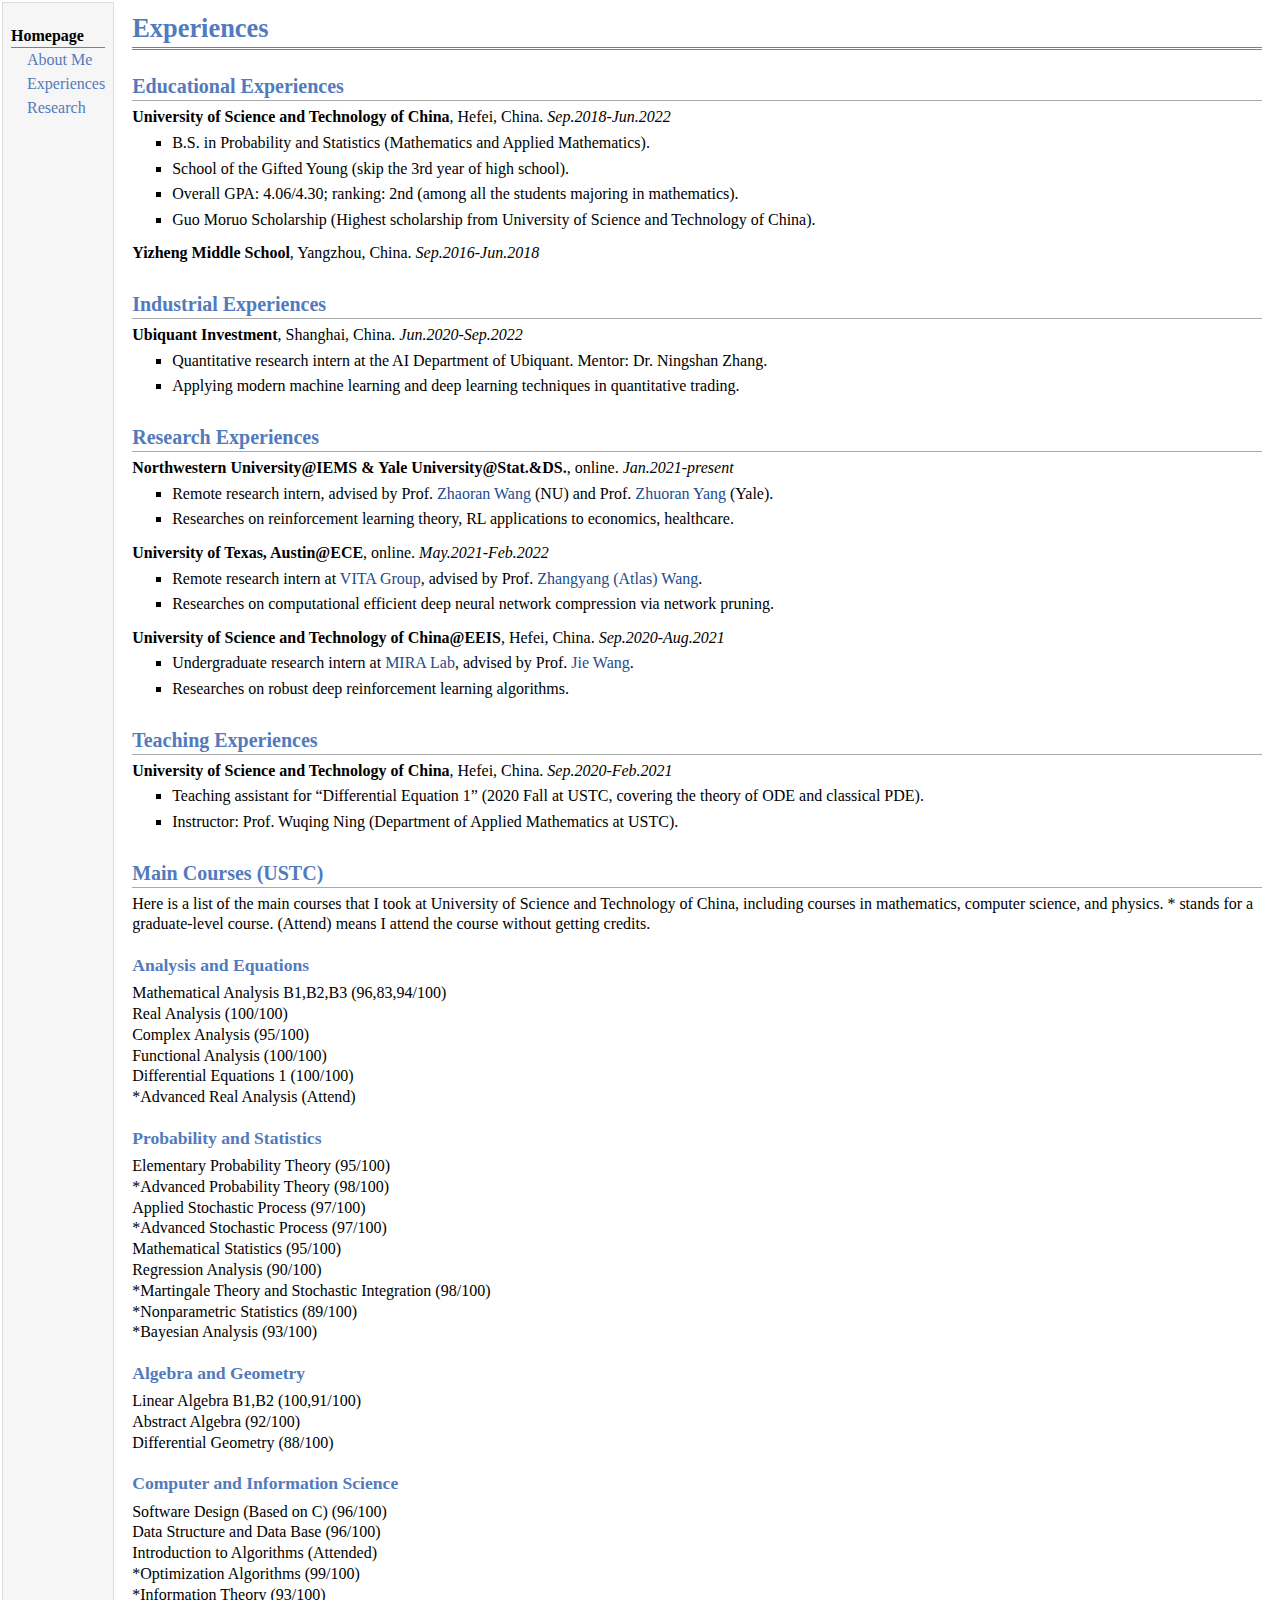
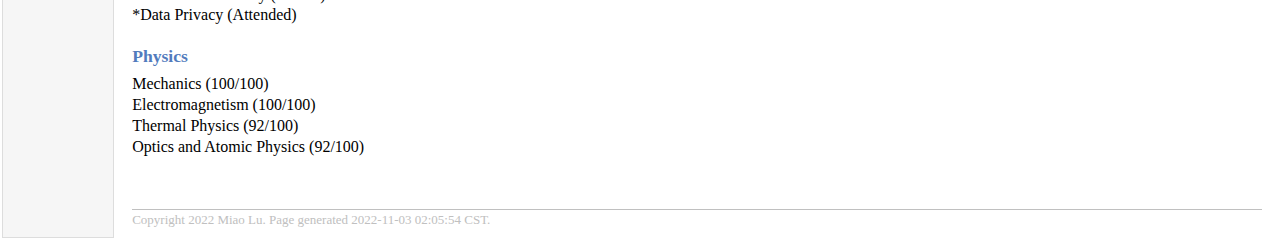
==== experiences.html @ f39a1442 "Add files via upload" ====
<!DOCTYPE html PUBLIC "-//W3C//DTD XHTML 1.1//EN"
  "http://www.w3.org/TR/xhtml11/DTD/xhtml11.dtd">
<html xmlns="http://www.w3.org/1999/xhtml" xml:lang="en">
<head>
<meta name="generator" content="jemdoc, see http://jemdoc.jaboc.net/" />
<meta http-equiv="Content-Type" content="text/html;charset=utf-8" />
<link rel="stylesheet" href="jemdoc.css" type="text/css" />
<title>Experiences</title>
</head>
<body>
<table summary="Table for page layout." id="tlayout">
<tr valign="top">
<td id="layout-menu">
<div class="menu-category">Homepage</div>
<div class="menu-item"><a href="index.html">About&nbsp;Me</a></div>
<div class="menu-item"><a href="experiences.html">Experiences</a></div>
<div class="menu-item"><a href="research.html">Research</a></div>
</td>
<td id="layout-content">
<div id="toptitle">
<h1>Experiences</h1>
</div>
<h2>Educational Experiences</h2>
<p><b>University of Science and Technology of China</b>, Hefei, China. <i>Sep.2018-Jun.2022</i></p>
<ul>
<li><p>B.S. in Probability and Statistics (Mathematics and Applied Mathematics).</p>
</li>
<li><p>School of the Gifted Young (skip the 3rd year of high school).</p>
</li>
<li><p>Overall GPA: 4.06/4.30; ranking: 2nd (among all the students majoring in mathematics).</p>
</li>
<li><p>Guo Moruo Scholarship (Highest scholarship from University of Science and Technology of China).</p>
</li>
</ul>
<p><b>Yizheng Middle School</b>, Yangzhou, China. <i>Sep.2016-Jun.2018</i></p>
<h2>Industrial Experiences </h2>
<p><b>Ubiquant Investment</b>, Shanghai, China. <i>Jun.2020-Sep.2022</i></p>
<ul>
<li><p>Quantitative research intern at the AI Department of Ubiquant. Mentor: Dr. Ningshan Zhang.</p>
</li>
<li><p>Applying modern machine learning and deep learning techniques in quantitative trading.</p>
</li>
</ul>
<h2>Research Experiences </h2>
<p><b>Northwestern University@IEMS & Yale University@Stat.&DS.</b>, online. <i>Jan.2021-present</i></p>
<ul>
<li><p>Remote research intern, advised by Prof. <a href="https://zhaoranwang.github.io">Zhaoran Wang</a> (NU) and Prof. <a href="https://scholar.google.com/citations?user=k7NgVSUAAAAJ&amp;hl=en&amp;citsig=AMD79orFe0lK27dXDHbcx97hUezW2OFKQQ">Zhuoran Yang</a> (Yale).</p>
</li>
<li><p>Researches on reinforcement learning theory, RL applications to economics, healthcare.</p>
</li>
</ul>
<p><b>University of Texas, Austin@ECE</b>, online. <i>May.2021-Feb.2022</i> </p>
<ul>
<li><p>Remote research intern at <a href="http://vita-group.github.io">VITA Group</a>, advised by Prof. <a href="https://express.adobe.com/page/CAdrFMJ9QeI2y/">Zhangyang (Atlas) Wang</a>.</p>
</li>
<li><p>Researches on computational efficient deep neural network compression via network pruning.</p>
</li>
</ul>
<p><b>University of Science and Technology of China@EEIS</b>, Hefei, China. <i>Sep.2020-Aug.2021</i></p>
<ul>
<li><p>Undergraduate research intern at <a href="http://miralab.ai">MIRA Lab</a>, advised by Prof. <a href="https://miralab.ai/people/jie-wang/">Jie Wang</a>.</p>
</li>
<li><p>Researches on robust deep reinforcement learning algorithms.</p>
</li>
</ul>
<h2>Teaching Experiences </h2>
<p><b>University of Science and Technology of China</b>, Hefei, China. <i>Sep.2020-Feb.2021</i></p>
<ul>
<li><p>Teaching assistant for &ldquo;Differential Equation 1&rdquo; (2020 Fall at USTC, covering the theory of ODE and classical PDE).</p>
</li>
<li><p>Instructor: Prof. Wuqing Ning (Department of Applied Mathematics at USTC).</p>
</li>
</ul>
<h2>Main Courses (USTC)</h2>
<p>Here is a list of the main courses that I took at University of Science and Technology of China, including courses in mathematics, computer science, and physics. * stands for a graduate-level course. (Attend) means I attend the course without getting credits.</p>
<h3>Analysis and Equations</h3>
<p>Mathematical Analysis B1,B2,B3 (96,83,94/100)<br />
Real Analysis (100/100)<br />
Complex Analysis (95/100)<br />
Functional Analysis (100/100)<br />
Differential Equations 1 (100/100)<br />
*Advanced Real Analysis (Attend)</p>
<h3>Probability and Statistics</h3>
<p>Elementary Probability Theory (95/100)<br />
*Advanced Probability Theory (98/100)<br />
Applied Stochastic Process (97/100)<br />
*Advanced Stochastic Process (97/100)<br />
Mathematical Statistics (95/100)<br />
Regression Analysis (90/100)<br />
*Martingale Theory and Stochastic Integration (98/100)<br />
*Nonparametric Statistics (89/100)<br />
*Bayesian Analysis (93/100)</p>
<h3>Algebra and Geometry</h3>
<p>Linear Algebra B1,B2 (100,91/100)<br />
Abstract Algebra (92/100)<br />
Differential Geometry (88/100)</p>
<h3>Computer and Information Science</h3>
<p>Software Design (Based on C) (96/100)<br />
Data Structure and Data Base (96/100)<br />
Introduction to Algorithms (Attended)<br />
*Optimization Algorithms (99/100)<br />
*Information Theory (93/100)<br />
*Data Privacy (Attended)</p>
<h3>Physics</h3>
<p>Mechanics (100/100)<br />
Electromagnetism (100/100)<br />
Thermal Physics (92/100)<br />
Optics and Atomic Physics (92/100)</p>
<div id="footer">
<div id="footer-text">
Copyright 2022 Miao Lu. Page generated 2022-11-03 02:05:54 CST.
</div>
</div>
</td>
</tr>
</table>
</body>
</html>
---- jemdoc.css ----
/* Default css file for jemdoc. */

table#tlayout {
    border: none;
    border-collapse: separate;
    background: white;
}

body {
	background: white;
	font-family: Georgia, serif;
	padding-bottom: 8px;
	margin: 0;
}

#layout-menu {
	background: #f6f6f6;
	border: 1px solid #dddddd;
	padding-top: 0.5em;
	padding-left: 8px;
	padding-right: 8px;
	font-size: 1.0em;
	width: 8px;
	white-space: nowrap;
    text-align: left;
    vertical-align: top;
}

#layout-menu td {
	background: #f4f4f4;
    vertical-align: top;
}

#layout-content {
	padding-top: 0.0em;
	padding-left: 1.0em;
	padding-right: 1.0em;
    border: none;
    background: white;
    text-align: left;
    vertical-align: top;
}

#layout-menu a {
	line-height: 1.5em;
	margin-left: 1.0em;
}

tt {
    background: #ffffdd;
}

pre, tt {
	font-size: 90%;
	font-family: monaco, monospace;
}

a, a > tt {
	color: #224b8d;
	text-decoration: none;
}

a:hover {
	border-bottom: 1px gray dotted;
}

#layout-menu a.current:link, #layout-menu a.current:visited {
	color: #022b6d;
	border-bottom: 1px gray solid;
}
#layout-menu a:link, #layout-menu a:visited, #layout-menu a:hover {
	color: #527bbd;
	text-decoration: none;
}
#layout-menu a:hover {
	text-decoration: none;
}

div.menu-category {
	border-bottom: 1px solid gray;
	margin-top: 0.8em;
	padding-top: 0.2em;
	padding-bottom: 0.1em;
	font-weight: bold;
}

div.menu-item {
	padding-left: 16px;
	text-indent: -16px;
}

div#toptitle {
	padding-bottom: 0.2em;
	margin-bottom: 1.5em;
	border-bottom: 3px double gray;
}

/* Reduce space if we begin the page with a title. */
div#toptitle + h2, div#toptitle + h3 {
	margin-top: -0.7em;
}

div#subtitle {
	margin-top: 0.0em;
	margin-bottom: 0.0em;
	padding-top: 0em;
	padding-bottom: 0.1em;
}

em {
	font-style: italic;
}

strong {
	font-weight: bold;
}


h1, h2, h3 {
	color: #527bbd;
	margin-top: 0.7em;
	margin-bottom: 0.3em;
	padding-bottom: 0.2em;
	line-height: 1.0;
	padding-top: 0.5em;
	border-bottom: 1px solid #aaaaaa;
}

h1 {
	font-size: 165%;
}

h2 {
	padding-top: 0.8em;
	font-size: 125%;
}

h2 + h3 {
    padding-top: 0.2em;
}

h3 {
	font-size: 110%;
	border-bottom: none;
}

p {
	margin-top: 0.0em;
	margin-bottom: 0.8em;
	padding: 0;
	line-height: 1.3;
}

pre {
	padding: 0;
	margin: 0;
}

div#footer {
	font-size: small;
	border-top: 1px solid #c0c0c0;
	padding-top: 0.1em;
	margin-top: 4.0em;
	color: #c0c0c0;
}

div#footer a {
	color: #80a0b0;
}

div#footer-text {
	float: left;
	padding-bottom: 8px;
}

ul, ol, dl {
	margin-top: 0.2em;
	padding-top: 0;
	margin-bottom: 0.8em;
}

dt {
	margin-top: 0.5em;
	margin-bottom: 0;
}

dl {
	margin-left: 20px;
}

dd {
	color: #222222;
}

dd > *:first-child {
	margin-top: 0;
}

ul {
	list-style-position: outside;
	list-style-type: square;
}

p + ul, p + ol {
	margin-top: -0.5em;
}

li ul, li ol {
	margin-top: -0.3em;
}

ol {
	list-style-position: outside;
	list-style-type: decimal;
}

li p, dd p {
	margin-bottom: 0.3em;
}


ol ol {
	list-style-type: lower-alpha;
}

ol ol ol {
	list-style-type: lower-roman;
}

p + div.codeblock {
	margin-top: -0.6em;
}

div.codeblock, div.infoblock {
	margin-right: 0%;
	margin-top: 1.2em;
	margin-bottom: 1.3em;
}

div.blocktitle {
	font-weight: bold;
	color: #cd7b62;
	margin-top: 1.2em;
	margin-bottom: 0.1em;
}

div.blockcontent {
	border: 1px solid silver;
	padding: 0.3em 0.5em;
}

div.infoblock > div.blockcontent {
	background: #ffffee;
}

div.blockcontent p + ul, div.blockcontent p + ol {
	margin-top: 0.4em;
}

div.infoblock p {
	margin-bottom: 0em;
}

div.infoblock li p, div.infoblock dd p {
	margin-bottom: 0.5em;
}

div.infoblock p + p {
	margin-top: 0.8em;
}

div.codeblock > div.blockcontent {
	background: #f6f6f6;
}

span.pycommand {
	color: #000070;
}

span.statement {
	color: #008800;
}
span.builtin {
	color: #000088;
}
span.special {
	color: #990000;
}
span.operator {
	color: #880000;
}
span.error {
	color: #aa0000;
}
span.comment, span.comment > *, span.string, span.string > * {
	color: #606060;
}

@media print {
	#layout-menu { display: none; }
}

#fwtitle {
	margin: 2px;
}

#fwtitle #toptitle {
	padding-left: 0.5em;
	margin-bottom: 0.5em;
}

#layout-content h1:first-child, #layout-content h2:first-child, #layout-content h3:first-child {
	margin-top: -0.7em;
}

div#toptitle h1, #layout-content div#toptitle h1 {
	margin-bottom: 0.0em;
	padding-bottom: 0.1em;
	padding-top: 0;
	margin-top: 0.5em;
	border-bottom: none;
}

img.eq {
	padding: 0;
	padding-left: 0.1em;
	padding-right: 0.1em;
	margin: 0;
}

img.eqwl {
	padding-left: 2em;
	padding-top: 0.6em;
	padding-bottom: 0.2em;
	margin: 0;
}

table {
    border: 2px solid black;
    border-collapse: collapse;
}

td {
    padding: 2px;
    padding-left: 0.5em;
    padding-right: 0.5em;
    text-align: center;
    border: 1px solid gray;
}

table + table {
    margin-top: 1em;
}

tr.heading {
    font-weight: bold;
    border-bottom: 2px solid black;
}

img {
    border: none;
}

table.imgtable, table.imgtable td {
    border: none;
    text-align: left;
}
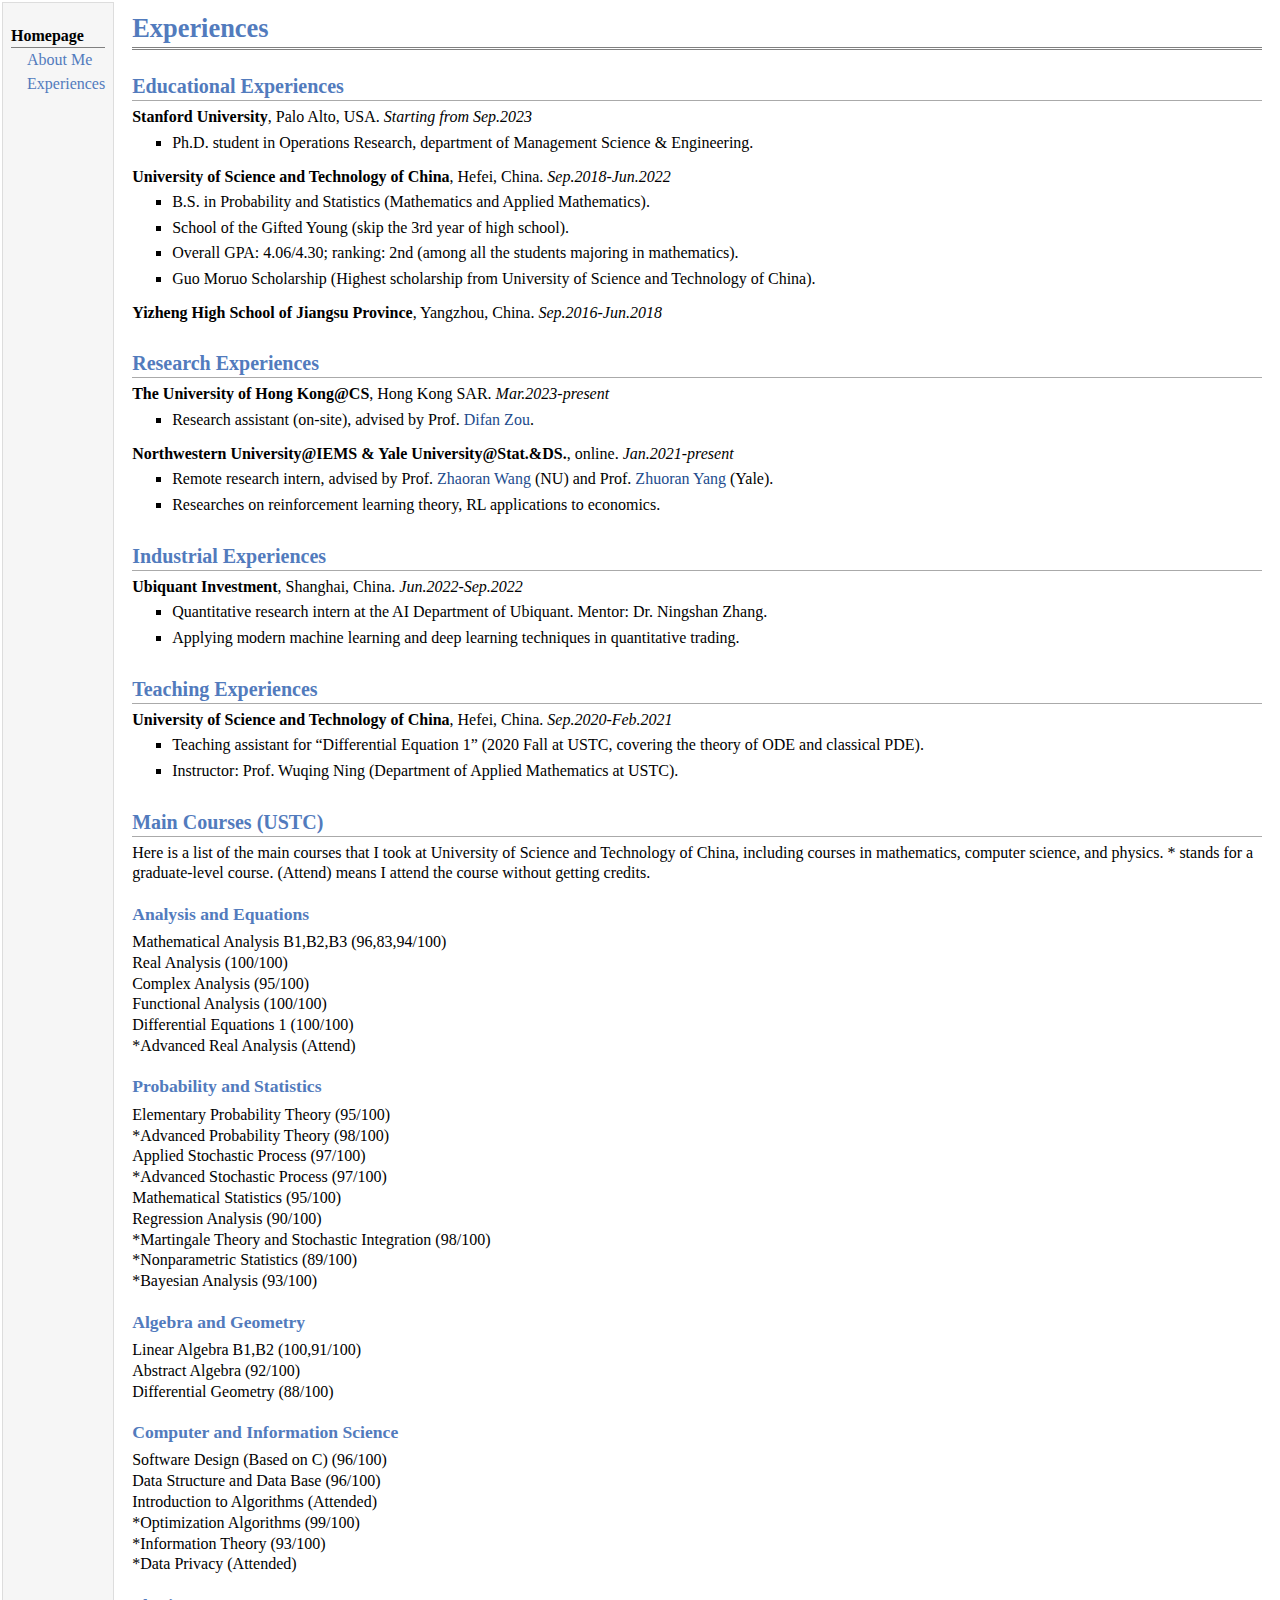
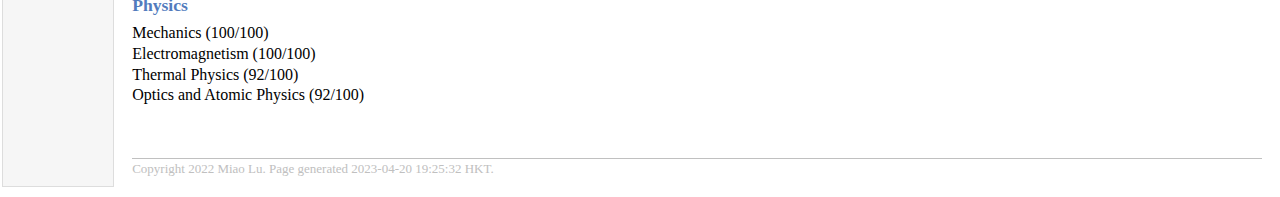
==== commit acf92c53: "Update" ====
--- a/experiences.html
+++ b/experiences.html
@@ -14,13 +14,17 @@
 <div class="menu-category">Homepage</div>
 <div class="menu-item"><a href="index.html">About&nbsp;Me</a></div>
 <div class="menu-item"><a href="experiences.html">Experiences</a></div>
-<div class="menu-item"><a href="research.html">Research</a></div>
 </td>
 <td id="layout-content">
 <div id="toptitle">
 <h1>Experiences</h1>
 </div>
 <h2>Educational Experiences</h2>
+<p><b>Stanford University</b>, Palo Alto, USA. <i>Starting from Sep.2023</i></p>
+<ul>
+<li><p>Ph.D. student in Operations Research, department of Management Science & Engineering.</p>
+</li>
+</ul>
 <p><b>University of Science and Technology of China</b>, Hefei, China. <i>Sep.2018-Jun.2022</i></p>
 <ul>
 <li><p>B.S. in Probability and Statistics (Mathematics and Applied Mathematics).</p>
@@ -32,35 +36,26 @@
 <li><p>Guo Moruo Scholarship (Highest scholarship from University of Science and Technology of China).</p>
 </li>
 </ul>
-<p><b>Yizheng Middle School</b>, Yangzhou, China. <i>Sep.2016-Jun.2018</i></p>
+<p><b>Yizheng High School of Jiangsu Province</b>, Yangzhou, China. <i>Sep.2016-Jun.2018</i></p>
+<h2>Research Experiences </h2>
+<p><b>The University of Hong Kong@CS</b>, Hong Kong SAR. <i>Mar.2023-present</i></p>
+<ul>
+<li><p>Research assistant (on-site), advised by Prof. <a href="https://difanzou.github.io">Difan Zou</a>.</p>
+</li>
+</ul>
+<p><b>Northwestern University@IEMS & Yale University@Stat.&DS.</b>, online. <i>Jan.2021-present</i></p>
+<ul>
+<li><p>Remote research intern, advised by Prof. <a href="https://zhaoranwang.github.io">Zhaoran Wang</a> (NU) and Prof. <a href="https://scholar.google.com/citations?user=k7NgVSUAAAAJ&amp;hl=en&amp;citsig=AMD79orFe0lK27dXDHbcx97hUezW2OFKQQ">Zhuoran Yang</a> (Yale).</p>
+</li>
+<li><p>Researches on reinforcement learning theory, RL applications to economics.</p>
+</li>
+</ul>
 <h2>Industrial Experiences </h2>
-<p><b>Ubiquant Investment</b>, Shanghai, China. <i>Jun.2020-Sep.2022</i></p>
+<p><b>Ubiquant Investment</b>, Shanghai, China. <i>Jun.2022-Sep.2022</i></p>
 <ul>
 <li><p>Quantitative research intern at the AI Department of Ubiquant. Mentor: Dr. Ningshan Zhang.</p>
 </li>
 <li><p>Applying modern machine learning and deep learning techniques in quantitative trading.</p>
-</li>
-</ul>
-<h2>Research Experiences </h2>
-<p><b>Northwestern University@IEMS & Yale University@Stat.&DS.</b>, online. <i>Jan.2021-present</i></p>
-<ul>
-<li><p>Remote research intern, advised by Prof. <a href="https://zhaoranwang.github.io">Zhaoran Wang</a> (NU) and Prof. <a href="https://scholar.google.com/citations?user=k7NgVSUAAAAJ&amp;hl=en&amp;citsig=AMD79orFe0lK27dXDHbcx97hUezW2OFKQQ">Zhuoran Yang</a> (Yale).</p>
-</li>
-<li><p>Researches on reinforcement learning theory, RL applications to economics, healthcare.</p>
-</li>
-</ul>
-<p><b>University of Texas, Austin@ECE</b>, online. <i>May.2021-Feb.2022</i> </p>
-<ul>
-<li><p>Remote research intern at <a href="http://vita-group.github.io">VITA Group</a>, advised by Prof. <a href="https://express.adobe.com/page/CAdrFMJ9QeI2y/">Zhangyang (Atlas) Wang</a>.</p>
-</li>
-<li><p>Researches on computational efficient deep neural network compression via network pruning.</p>
-</li>
-</ul>
-<p><b>University of Science and Technology of China@EEIS</b>, Hefei, China. <i>Sep.2020-Aug.2021</i></p>
-<ul>
-<li><p>Undergraduate research intern at <a href="http://miralab.ai">MIRA Lab</a>, advised by Prof. <a href="https://miralab.ai/people/jie-wang/">Jie Wang</a>.</p>
-</li>
-<li><p>Researches on robust deep reinforcement learning algorithms.</p>
 </li>
 </ul>
 <h2>Teaching Experiences </h2>
@@ -108,7 +103,7 @@
 Optics and Atomic Physics (92/100)</p>
 <div id="footer">
 <div id="footer-text">
-Copyright 2022 Miao Lu. Page generated 2022-11-03 02:05:54 CST.
+Copyright 2022 Miao Lu. Page generated 2023-04-20 19:25:32 HKT.
 </div>
 </div>
 </td>
